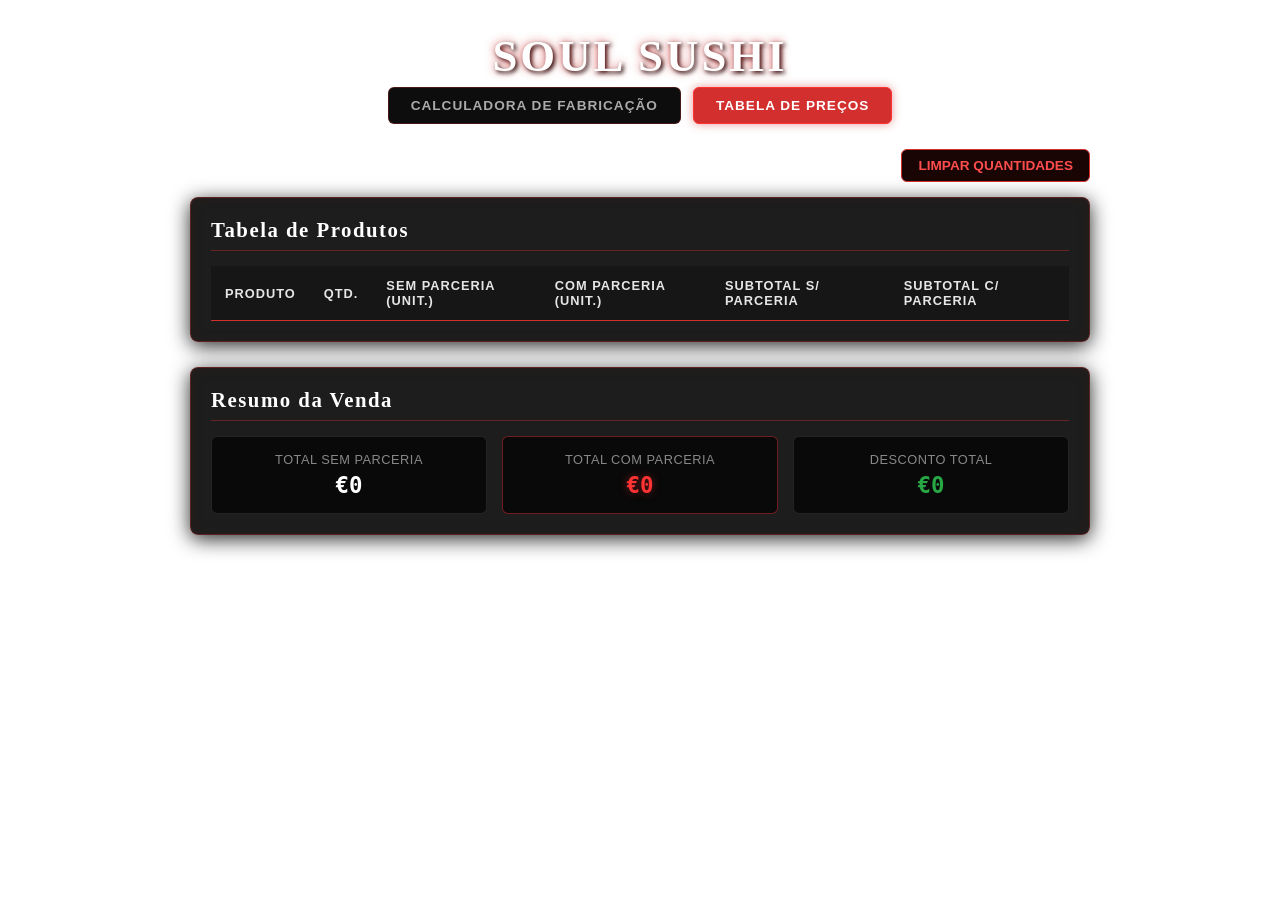
==== precos.html @ 1ae07188 "Create precos.html" ====
<!DOCTYPE html>
<html lang="pt">
<head>
  <meta charset="UTF-8">
  <meta name="viewport" content="width=device-width, initial-scale=1.0">
  <title>Soul Sushi - Tabela de Preços</title>
  <link rel="stylesheet" href="style.css">
</head>
<body>

  <div class="container">
    <h1>Soul Sushi</h1>
    
    <!-- Navegação entre Páginas -->
    <nav class="nav-tabs">
      <a href="index.html" class="nav-btn">Calculadora de Fabricação</a>
      <a href="precos.html" class="nav-btn active">Tabela de Preços</a>
    </nav>

    <div class="actions">
      <button id="btn-limpar-precos" class="button-secondary">Limpar Quantidades</button>
    </div>

    <!-- Tabela de Vendas -->
    <div class="table-card">
      <h2>Tabela de Produtos</h2>
      <table>
        <thead>
          <tr>
            <th>Produto</th>
            <th>Qtd.</th>
            <th>Sem Parceria (Unit.)</th>
            <th>Com Parceria (Unit.)</th>
            <th>Subtotal S/ Parceria</th>
            <th>Subtotal C/ Parceria</th>
          </tr>
        </thead>
        <tbody id="tabela-precos"></tbody>
      </table>
    </div>

    <!-- Totais Finais -->
    <div class="table-card">
      <h2>Resumo da Venda</h2>
      <div class="totals-summary">
        <div class="total-box">
          <span>Total Sem Parceria</span>
          <strong id="total-sem-parceria">€0</strong>
        </div>
        <div class="total-box highlight">
          <span>Total Com Parceria</span>
          <strong id="total-com-parceria">€0</strong>
        </div>
        <div class="total-box eco">
          <span>Desconto Total</span>
          <strong id="total-economia">€0</strong>
        </div>
      </div>
    </div>
  </div>

  <script src="precos.js"></script>
</body>
</html>
---- style.css ----
/* Configuração Global */
* {
  box-sizing: border-box;
}

body {
  background: #080808 linear-gradient(rgba(0,0,0,0.7), rgba(0,0,0,0.7)), 
              url('https://r2.fivemanage.com/0WdbwK7kj5K3TKthTbrQ4/LAUXRumS_U1J31ake9RISHOQ4o6LRsLcuB2A2AckE9HQxWv6efYFfXhqEDC3GqbFArzpWxr441nXE9qmAplZ3Hjh.jpg') no-repeat center center fixed;
  background-size: cover;
  font-family: 'Times New Roman', Georgia, serif; /* Tradicional oriental vibe */
  color: #e6e6e6;
  margin: 0;
  padding: 20px 10px;
  min-height: 100vh;
}

.container {
  max-width: 900px;
  margin: 0 auto;
}

/* Títulos */
h1 {
  font-size: 2.8rem;
  margin: 10px 0 5px 0;
  color: #ffffff;
  text-shadow: 0 0 10px rgba(211, 47, 47, 0.8), 2px 2px 4px #000;
  text-align: center;
  text-transform: uppercase;
  letter-spacing: 3px;
}

.subtitle {
  text-align: center;
  color: #cc0000;
  margin-bottom: 25px;
  font-size: 1.1rem;
  letter-spacing: 2px;
  font-family: sans-serif;
  text-transform: uppercase;
}

h2 {
  font-size: 1.3rem;
  color: #ffffff;
  margin: 0 0 15px 0;
  text-align: left;
  border-bottom: 1px solid rgba(211, 47, 47, 0.4);
  padding-bottom: 8px;
  letter-spacing: 1.5px;
}

/* Envoltório das Tabelas (Estilo do Menu da Imagem) */
.table-card {
  background: rgba(10, 10, 10, 0.92);
  border: 1px solid rgba(211, 47, 47, 0.35);
  border-radius: 8px;
  padding: 20px;
  margin-bottom: 25px;
  box-shadow: 0 4px 20px rgba(0, 0, 0, 0.85), inset 0 0 15px rgba(211, 47, 47, 0.05);
  overflow-x: auto;
}

table {
  width: 100%;
  border-collapse: collapse;
  font-family: -apple-system, BlinkMacSystemFont, "Segoe UI", Roboto, sans-serif;
}

th, td {
  padding: 12px 14px;
  text-align: left;
  border-bottom: 1px solid rgba(255, 255, 255, 0.07);
  font-size: 0.95rem;
}

th {
  background-color: rgba(20, 20, 20, 0.8);
  color: #e6e6e6;
  font-weight: 700;
  text-transform: uppercase;
  font-size: 0.8rem;
  letter-spacing: 1px;
  border-bottom: 1px solid #d32f2f;
}

/* Inputs de Quantidade */
input[type="number"] {
  width: 70px;
  padding: 6px;
  border-radius: 4px;
  border: 1px solid rgba(211, 47, 47, 0.5);
  text-align: center;
  background-color: #050505;
  color: #ffffff;
  font-size: 1rem;
  font-weight: bold;
  outline: none;
  transition: all 0.2s ease;
}

input[type="number"]:focus {
  border-color: #ff3333;
  box-shadow: 0 0 8px rgba(255, 51, 51, 0.6);
}

/* Subtexto em Japonês */
.jp-subtext {
  font-size: 0.8rem;
  color: #d32f2f;
  margin-top: 2px;
  font-family: serif;
}

/* Estilização de Preços conforme o Menu */
.price-normal {
  color: #cc3333;
  font-weight: bold;
  font-family: monospace;
  font-size: 1.05rem;
}

.price-discount {
  color: #ff3333;
  font-weight: bold;
  font-family: monospace;
  font-size: 1.05rem;
  text-shadow: 0 0 5px rgba(255, 51, 51, 0.3);
}

.highlight-text {
  color: #ffffff;
  font-weight: bold;
  font-family: monospace;
}

/* Badges de Ingredientes */
.ingredient-badge {
  display: inline-block;
  background: rgba(211, 47, 47, 0.15);
  color: #ffffff;
  padding: 3px 8px;
  border-radius: 4px;
  margin: 2px 4px 2px 0;
  font-size: 0.85rem;
  border: 1px solid rgba(211, 47, 47, 0.3);
}

.empty-msg {
  text-align: center;
  color: #666;
  font-style: italic;
  padding: 20px;
}

/* Navegação por Abas */
.nav-tabs {
  display: flex;
  justify-content: center;
  gap: 12px;
  margin-bottom: 25px;
  font-family: sans-serif;
}

.nav-btn {
  padding: 10px 22px;
  border-radius: 6px;
  background: #0d0d0d;
  color: #aaaaaa;
  text-decoration: none;
  font-weight: bold;
  border: 1px solid rgba(211, 47, 47, 0.3);
  transition: all 0.2s ease;
  display: inline-block;
  text-transform: uppercase;
  font-size: 0.85rem;
  letter-spacing: 1px;
}

.nav-btn:hover {
  background: rgba(211, 47, 47, 0.2);
  color: #ffffff;
  border-color: #ff3333;
}

.nav-btn.active {
  background: #d32f2f;
  color: #ffffff;
  border-color: #ff3333;
  box-shadow: 0 0 10px rgba(211, 47, 47, 0.5);
}

/* Botões de Ação */
.actions {
  display: flex;
  justify-content: flex-end;
  margin-bottom: 15px;
}

button {
  padding: 8px 16px;
  border-radius: 6px;
  font-size: 0.85rem;
  cursor: pointer;
  border: none;
  font-weight: bold;
  transition: all 0.2s ease;
  text-transform: uppercase;
}

.button-secondary {
  background-color: #1a0505;
  color: #ff4d4d;
  border: 1px solid #d32f2f;
}

.button-secondary:hover {
  background-color: #d32f2f;
  color: #ffffff;
  box-shadow: 0 0 8px rgba(211, 47, 47, 0.5);
}

/* Dashboard de Resumo de Totais */
.totals-summary {
  display: flex;
  gap: 15px;
  justify-content: space-between;
  flex-wrap: wrap;
  font-family: sans-serif;
}

.total-box {
  flex: 1;
  min-width: 180px;
  background: rgba(5, 5, 5, 0.8);
  padding: 15px;
  border-radius: 6px;
  border: 1px solid rgba(255, 255, 255, 0.1);
  text-align: center;
}

.total-box span {
  display: block;
  font-size: 0.8rem;
  color: #888;
  margin-bottom: 5px;
  text-transform: uppercase;
  letter-spacing: 0.5px;
}

.total-box strong {
  font-size: 1.4rem;
  color: #ffffff;
  font-family: monospace;
}

.total-box.highlight {
  border-color: rgba(211, 47, 47, 0.5);
}

.total-box.highlight strong {
  color: #ff3333;
  text-shadow: 0 0 8px rgba(255, 51, 51, 0.4);
}

.total-box.eco strong {
  color: #28a745;
}

/* Ajustes Responsivos Mobile */
@media screen and (max-width: 600px) {
  h1 { font-size: 2rem; }
  th, td { padding: 8px 10px; font-size: 0.85rem; }
  input[type="number"] { width: 55px; padding: 4px; }
  .nav-btn { padding: 8px 12px; font-size: 0.75rem; }
}
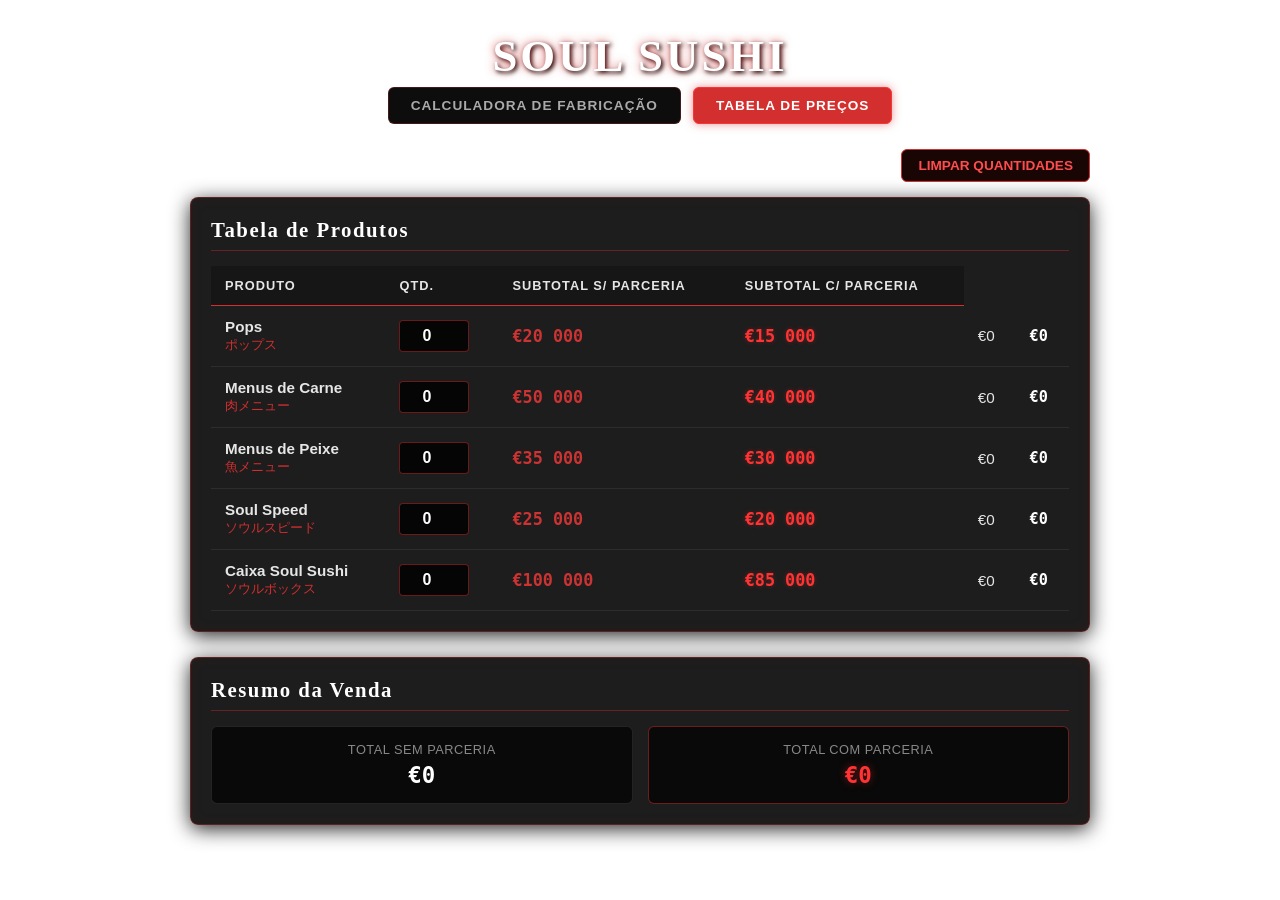
==== commit a50818d2: "Update precos.html" ====
--- a/precos.html
+++ b/precos.html
@@ -29,8 +29,6 @@
           <tr>
             <th>Produto</th>
             <th>Qtd.</th>
-            <th>Sem Parceria (Unit.)</th>
-            <th>Com Parceria (Unit.)</th>
             <th>Subtotal S/ Parceria</th>
             <th>Subtotal C/ Parceria</th>
           </tr>
@@ -51,10 +49,6 @@
           <span>Total Com Parceria</span>
           <strong id="total-com-parceria">€0</strong>
         </div>
-        <div class="total-box eco">
-          <span>Desconto Total</span>
-          <strong id="total-economia">€0</strong>
-        </div>
       </div>
     </div>
   </div>
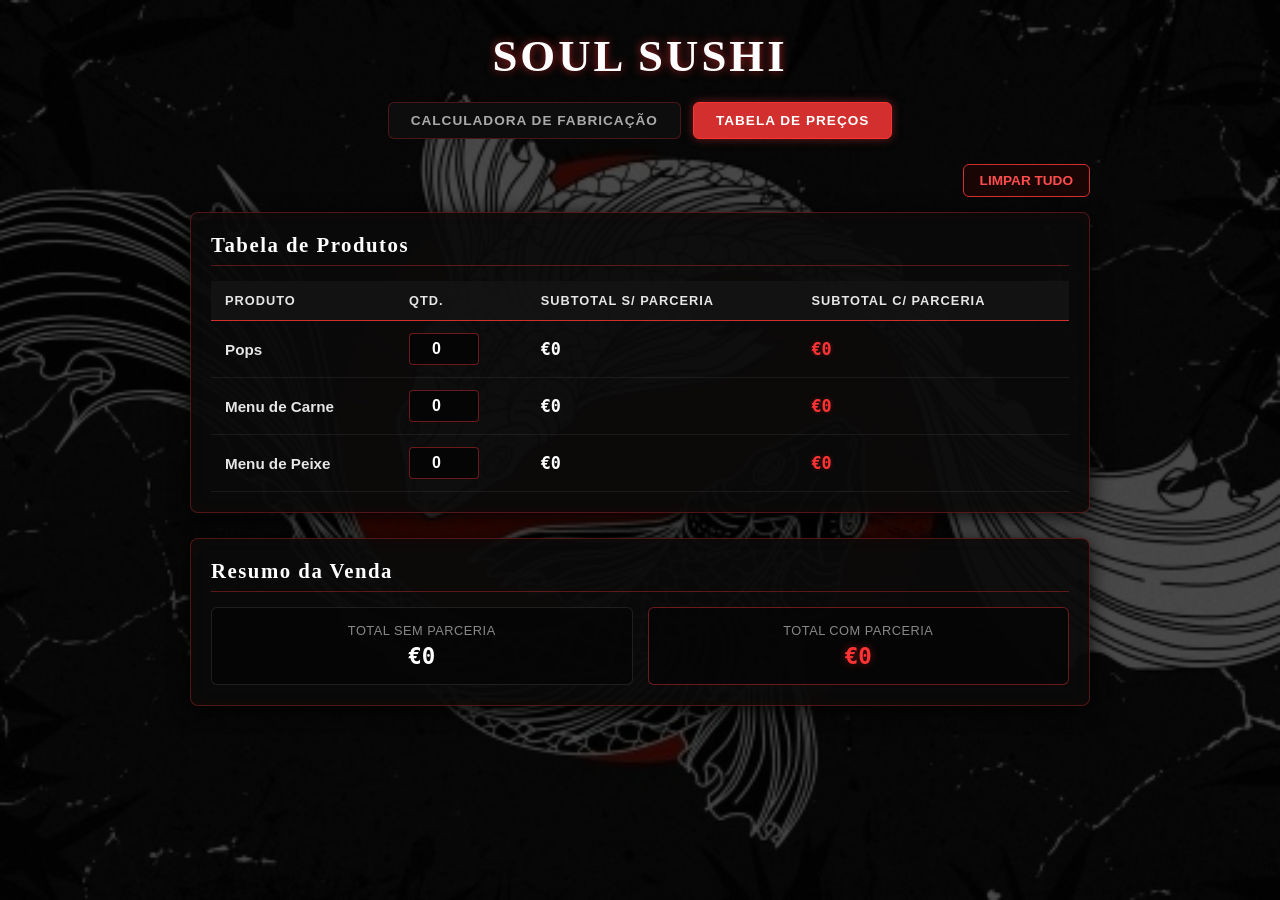
==== commit ffbe3ee6: "Update precos.html" ====
--- a/precos.html
+++ b/precos.html
@@ -18,7 +18,7 @@
     </nav>
 
     <div class="actions">
-      <button id="btn-limpar-precos" class="button-secondary">Limpar Quantidades</button>
+      <button id="btn-limpar-precos" class="button-secondary">Limpar Tudo</button>
     </div>
 
     <!-- Tabela de Vendas -->
--- a/style.css
+++ b/style.css
@@ -4,14 +4,24 @@
 }
 
 body {
-  background: #080808 linear-gradient(rgba(0,0,0,0.7), rgba(0,0,0,0.7)), 
-              url('https://r2.fivemanage.com/0WdbwK7kj5K3TKthTbrQ4/LAUXRumS_U1J31ake9RISHOQ4o6LRsLcuB2A2AckE9HQxWv6efYFfXhqEDC3GqbFArzpWxr441nXE9qmAplZ3Hjh.jpg') no-repeat center center fixed;
-  background-size: cover;
-  font-family: 'Times New Roman', Georgia, serif; /* Tradicional oriental vibe */
-  color: #e6e6e6;
   margin: 0;
   padding: 20px 10px;
   min-height: 100vh;
+  font-family: 'Times New Roman', Georgia, serif;
+  color: #e6e6e6;
+
+  /* Cor de fundo base */
+  background-color: #080808;
+
+  /* Camada de gradiente escuro + Imagem de Fundo */
+  background-image: 
+    linear-gradient(rgba(0, 0, 0, 0.7), rgba(0, 0, 0, 0.7)),
+    url('koi.jpg');
+
+  background-position: center center;
+  background-repeat: no-repeat;
+  background-attachment: fixed;
+  background-size: cover;
 }
 
 .container {
@@ -22,22 +32,12 @@
 /* Títulos */
 h1 {
   font-size: 2.8rem;
-  margin: 10px 0 5px 0;
+  margin: 10px 0 20px 0;
   color: #ffffff;
   text-shadow: 0 0 10px rgba(211, 47, 47, 0.8), 2px 2px 4px #000;
   text-align: center;
   text-transform: uppercase;
   letter-spacing: 3px;
-}
-
-.subtitle {
-  text-align: center;
-  color: #cc0000;
-  margin-bottom: 25px;
-  font-size: 1.1rem;
-  letter-spacing: 2px;
-  font-family: sans-serif;
-  text-transform: uppercase;
 }
 
 h2 {
@@ -50,7 +50,7 @@
   letter-spacing: 1.5px;
 }
 
-/* Envoltório das Tabelas (Estilo do Menu da Imagem) */
+/* Envoltório das Tabelas (Estilo do Menu) */
 .table-card {
   background: rgba(10, 10, 10, 0.92);
   border: 1px solid rgba(211, 47, 47, 0.35);
@@ -104,17 +104,9 @@
   box-shadow: 0 0 8px rgba(255, 51, 51, 0.6);
 }
 
-/* Subtexto em Japonês */
-.jp-subtext {
-  font-size: 0.8rem;
-  color: #d32f2f;
-  margin-top: 2px;
-  font-family: serif;
-}
-
-/* Estilização de Preços conforme o Menu */
+/* Estilização de Preços */
 .price-normal {
-  color: #cc3333;
+  color: #ffffff;
   font-weight: bold;
   font-family: monospace;
   font-size: 1.05rem;
@@ -263,10 +255,6 @@
   text-shadow: 0 0 8px rgba(255, 51, 51, 0.4);
 }
 
-.total-box.eco strong {
-  color: #28a745;
-}
-
 /* Ajustes Responsivos Mobile */
 @media screen and (max-width: 600px) {
   h1 { font-size: 2rem; }
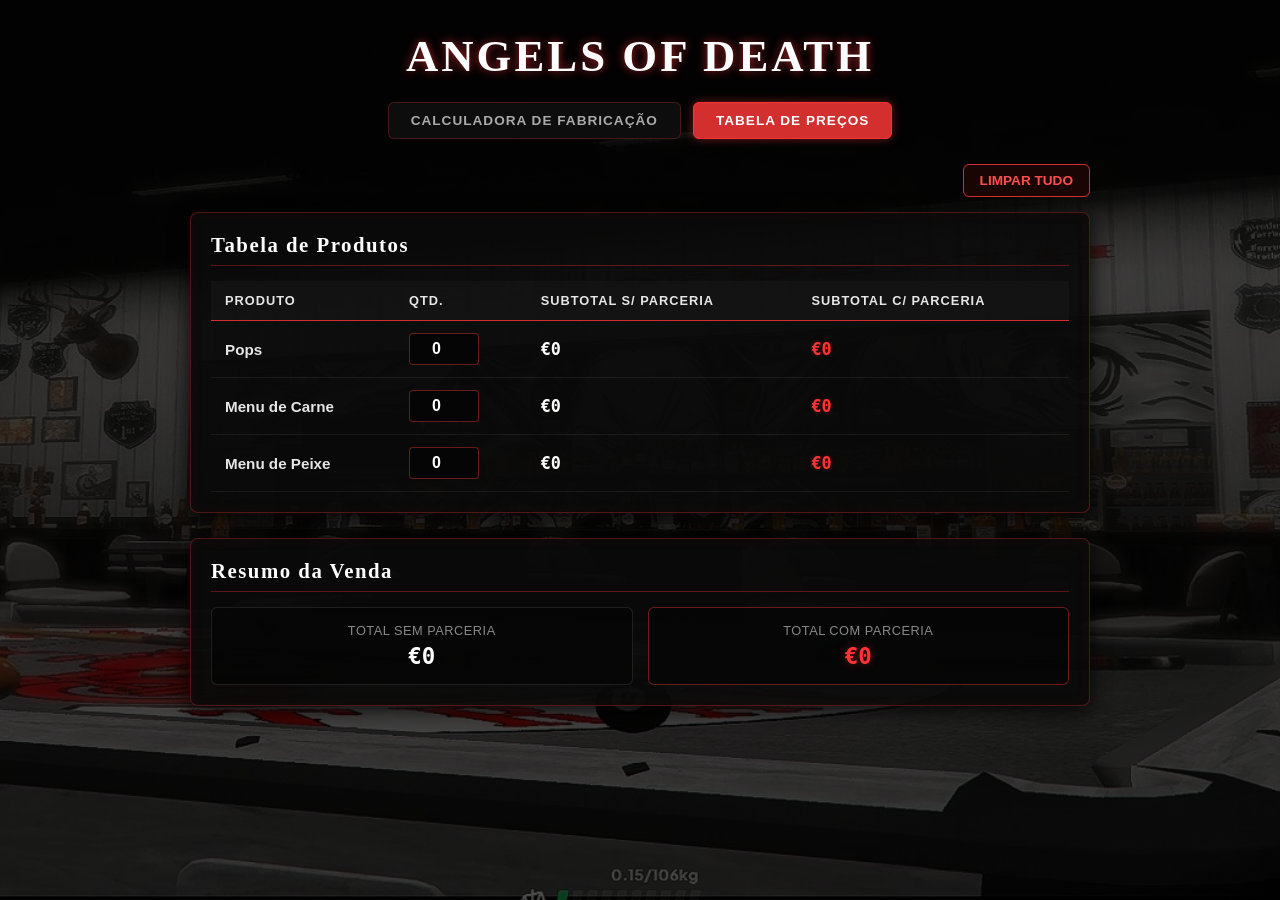
==== commit cb67cce4: "Update precos.html" ====
--- a/precos.html
+++ b/precos.html
@@ -3,13 +3,13 @@
 <head>
   <meta charset="UTF-8">
   <meta name="viewport" content="width=device-width, initial-scale=1.0">
-  <title>Soul Sushi - Tabela de Preços</title>
+  <title>Angels of Death - Tabela de Preços</title>
   <link rel="stylesheet" href="style.css">
 </head>
 <body>
 
   <div class="container">
-    <h1>Soul Sushi</h1>
+    <h1>Angels of Death</h1>
     
     <!-- Navegação entre Páginas -->
     <nav class="nav-tabs">
--- a/style.css
+++ b/style.css
@@ -16,7 +16,7 @@
   /* Camada de gradiente escuro + Imagem de Fundo */
   background-image: 
     linear-gradient(rgba(0, 0, 0, 0.7), rgba(0, 0, 0, 0.7)),
-    url('koi.jpg');
+    url('AOD.jpg');
 
   background-position: center center;
   background-repeat: no-repeat;
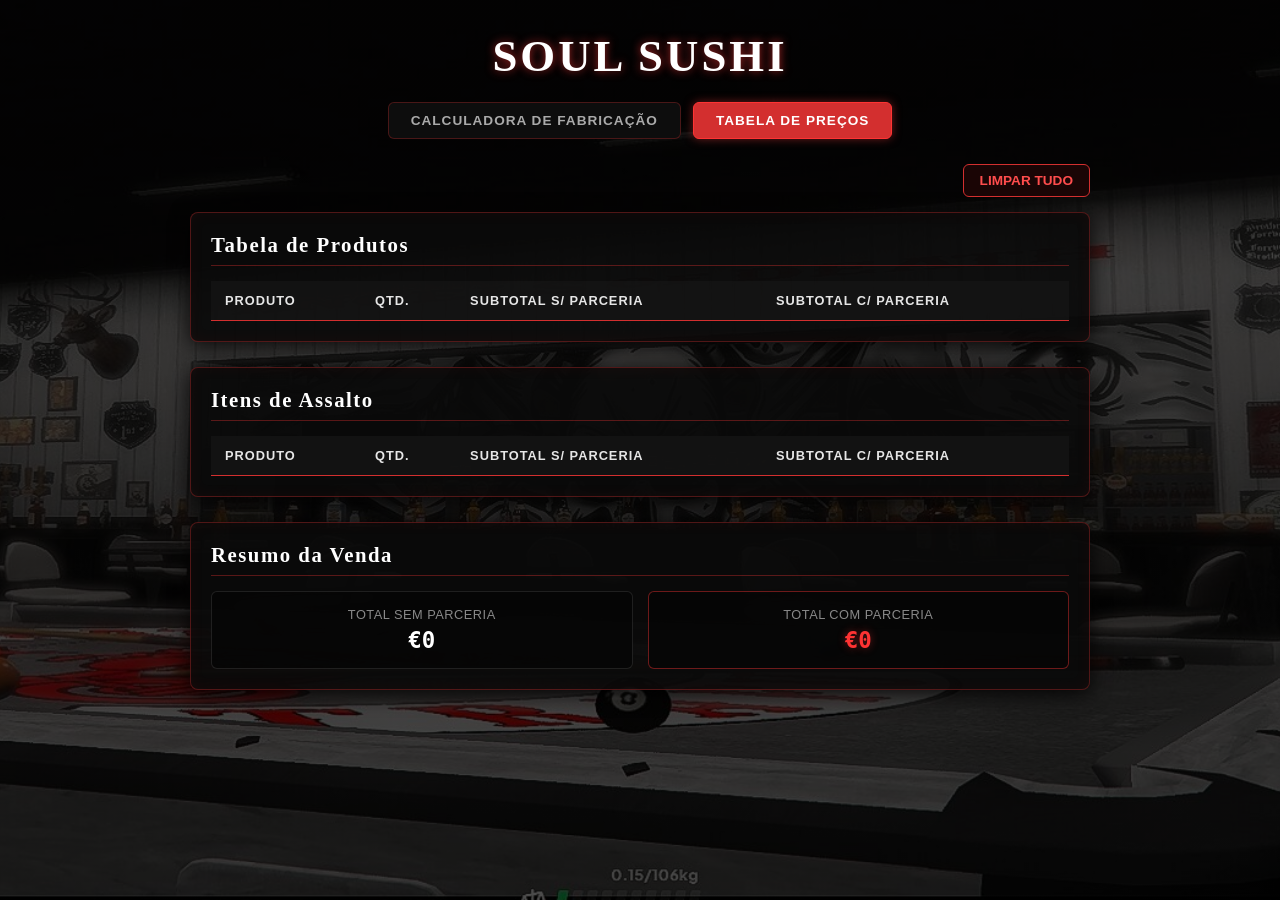
==== commit 82fb973d: "Update precos.html" ====
--- a/precos.html
+++ b/precos.html
@@ -3,13 +3,13 @@
 <head>
   <meta charset="UTF-8">
   <meta name="viewport" content="width=device-width, initial-scale=1.0">
-  <title>Angels of Death - Tabela de Preços</title>
+  <title>Soul Sushi - Tabela de Preços</title>
   <link rel="stylesheet" href="style.css">
 </head>
 <body>
 
   <div class="container">
-    <h1>Angels of Death</h1>
+    <h1>Soul Sushi</h1>
     
     <!-- Navegação entre Páginas -->
     <nav class="nav-tabs">
@@ -21,7 +21,7 @@
       <button id="btn-limpar-precos" class="button-secondary">Limpar Tudo</button>
     </div>
 
-    <!-- Tabela de Vendas -->
+    <!-- Tabela Principal de Produtos -->
     <div class="table-card">
       <h2>Tabela de Produtos</h2>
       <table>
@@ -33,7 +33,23 @@
             <th>Subtotal C/ Parceria</th>
           </tr>
         </thead>
-        <tbody id="tabela-precos"></tbody>
+        <tbody id="tabela-geral"></tbody>
+      </table>
+    </div>
+
+    <!-- Tabela de Itens de Assalto -->
+    <div class="table-card">
+      <h2>Itens de Assalto</h2>
+      <table>
+        <thead>
+          <tr>
+            <th>Produto</th>
+            <th>Qtd.</th>
+            <th>Subtotal S/ Parceria</th>
+            <th>Subtotal C/ Parceria</th>
+          </tr>
+        </thead>
+        <tbody id="tabela-assalto"></tbody>
       </table>
     </div>
 
--- a/style.css
+++ b/style.css
@@ -262,3 +262,8 @@
   input[type="number"] { width: 55px; padding: 4px; }
   .nav-btn { padding: 8px 12px; font-size: 0.75rem; }
 }
+
+/* Linha separadora para os Itens de Assalto */
+tr.separator-row td {
+  border-top: 2px solid rgba(211, 47, 47, 0.6);
+}
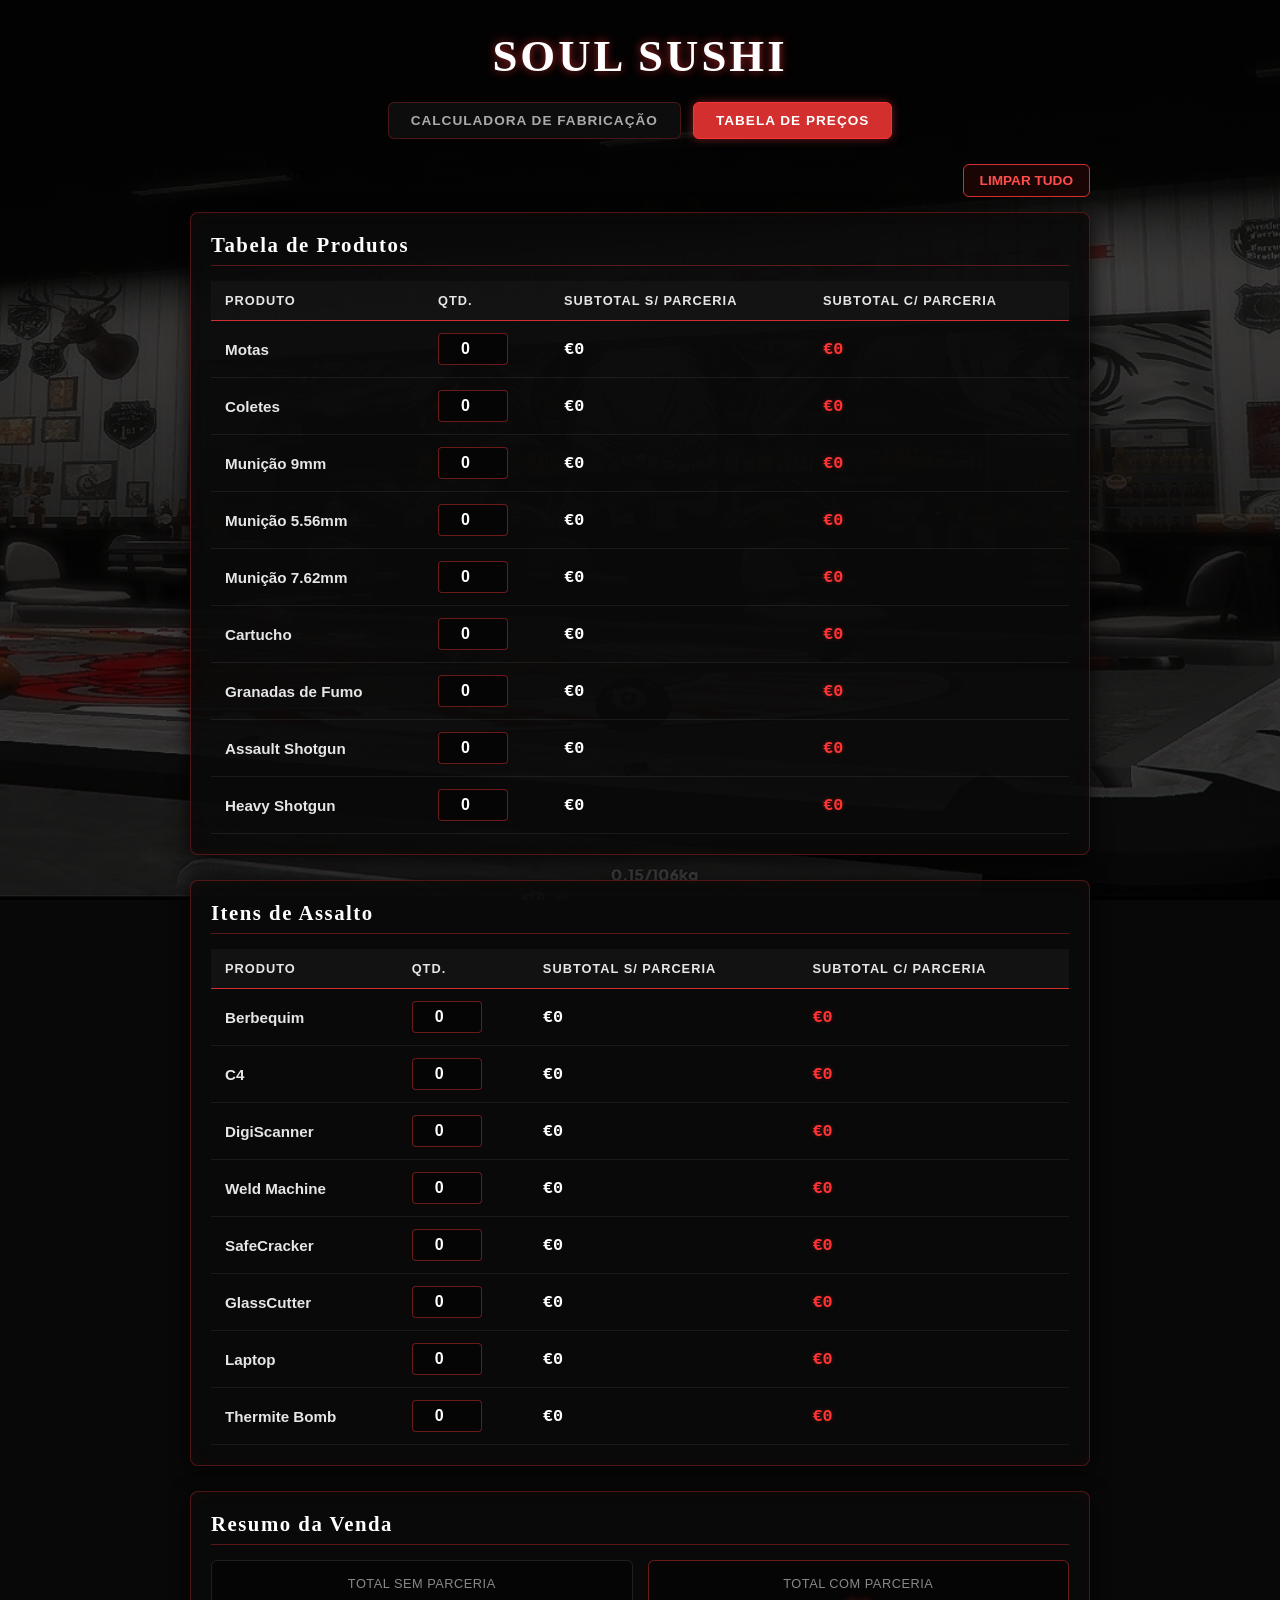
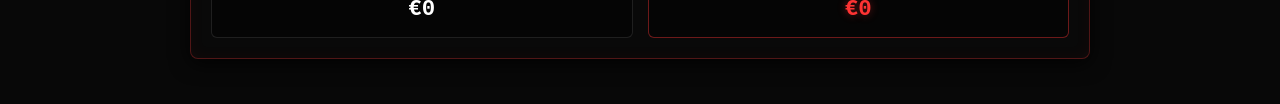
==== commit af23da9e: "Update precos.html" ====
--- a/precos.html
+++ b/precos.html
@@ -18,7 +18,7 @@
     </nav>
 
     <div class="actions">
-      <button id="btn-limpar-precos" class="button-secondary">Limpar Tudo</button>
+     <button id="btn-limpar-precos" class="button-secondary">Limpar Tudo</button>
     </div>
 
     <!-- Tabela Principal de Produtos -->
